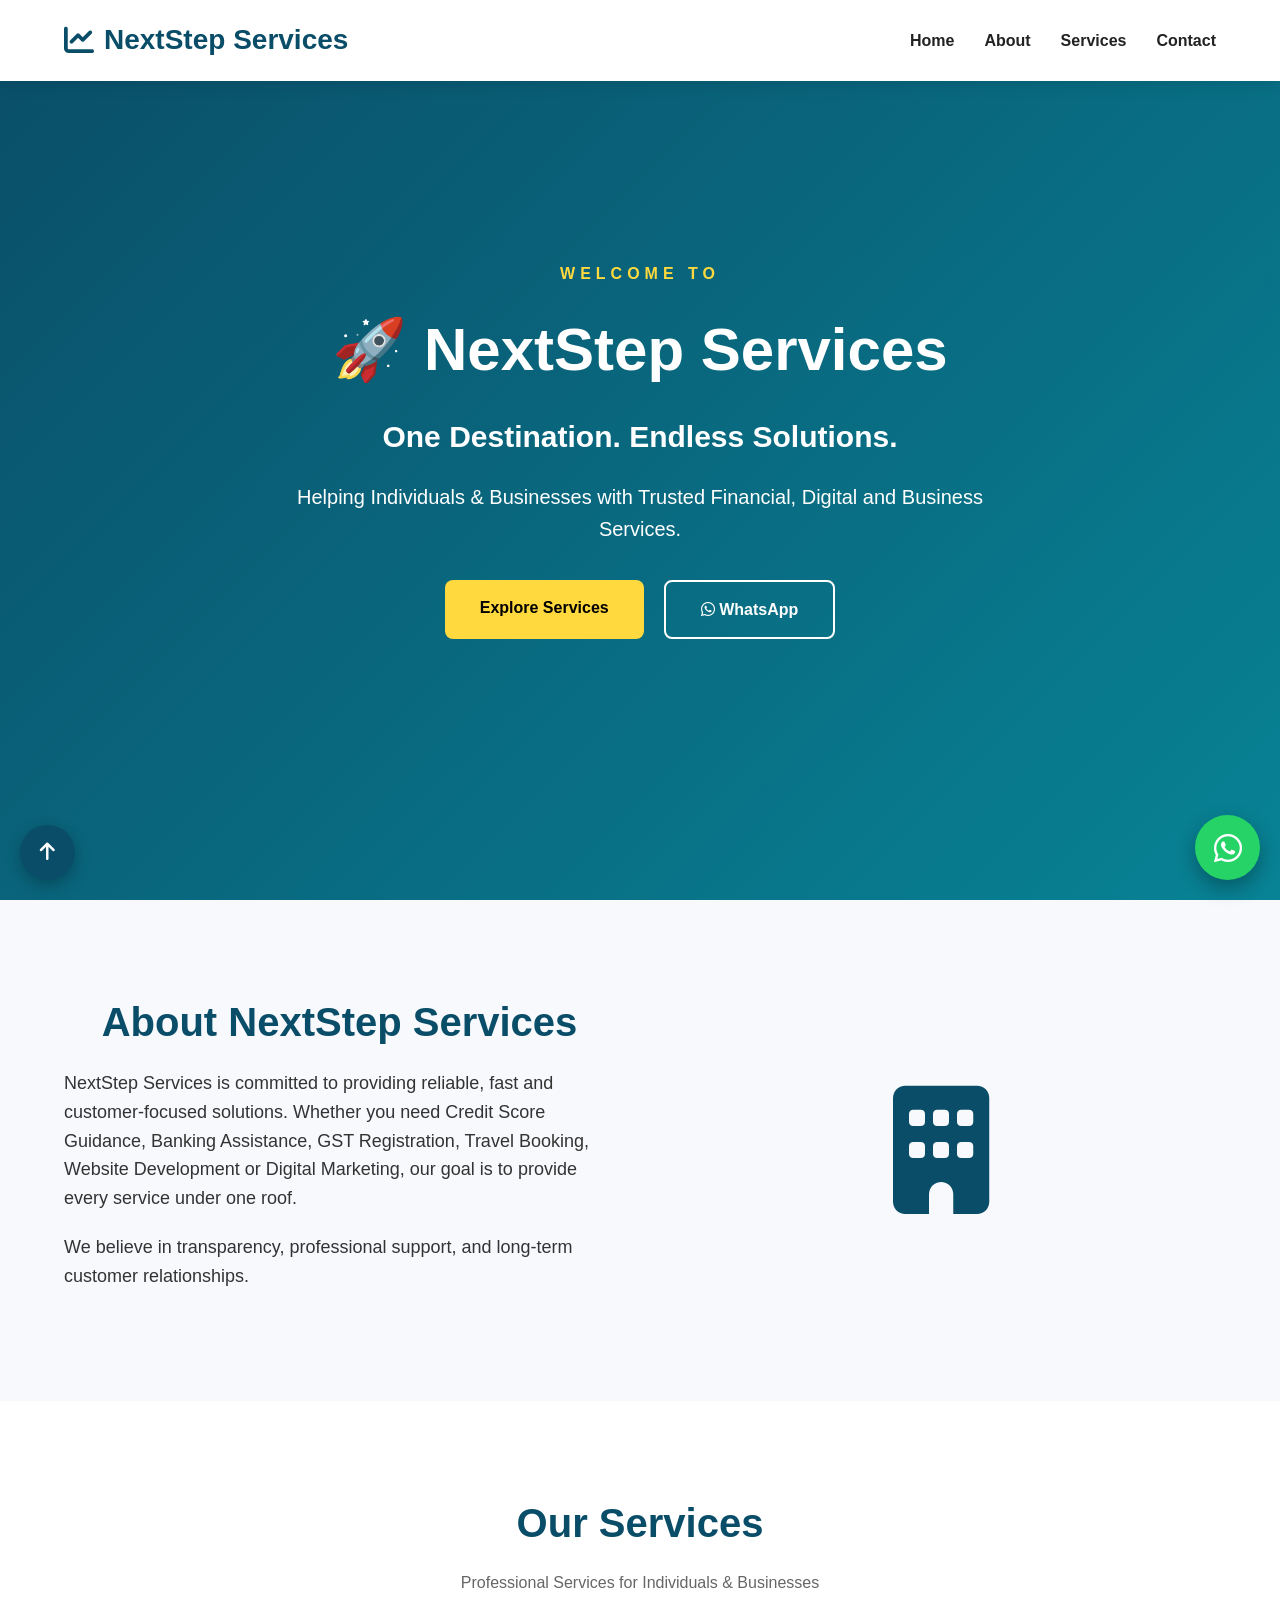
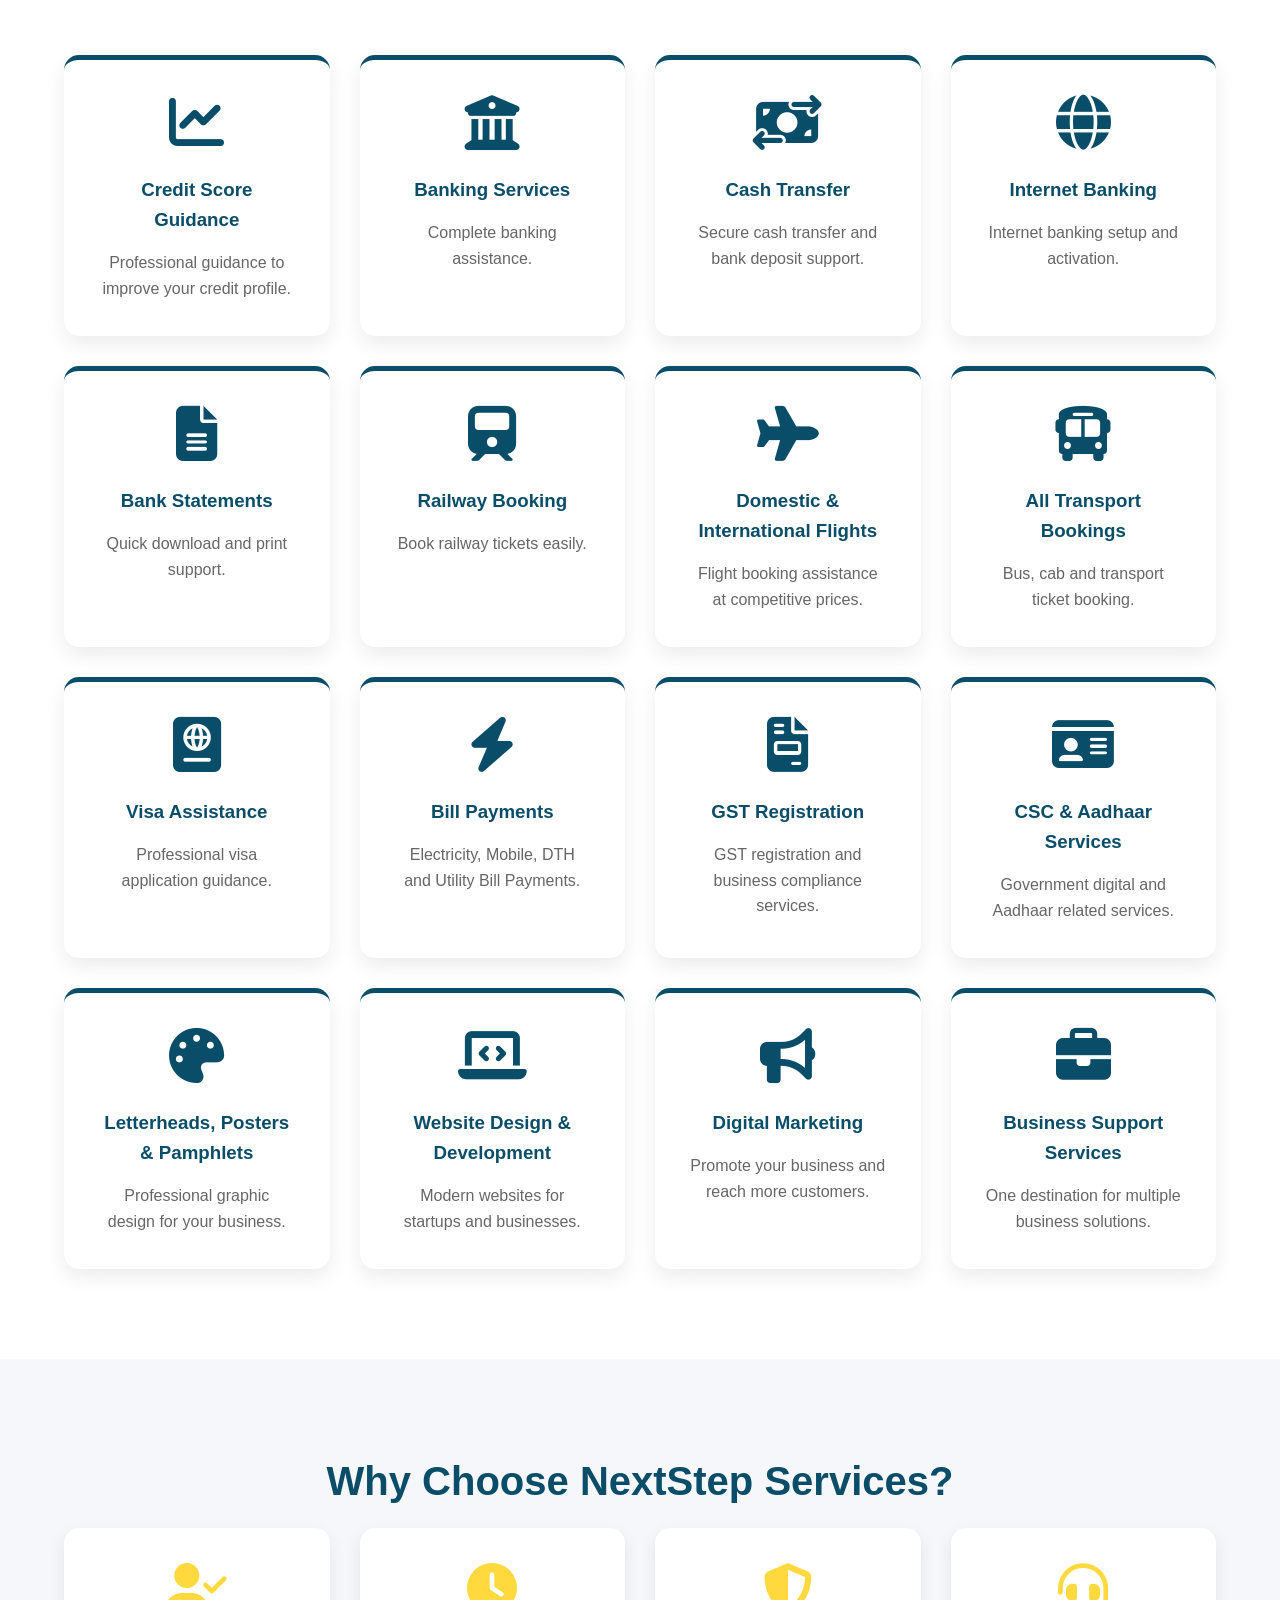
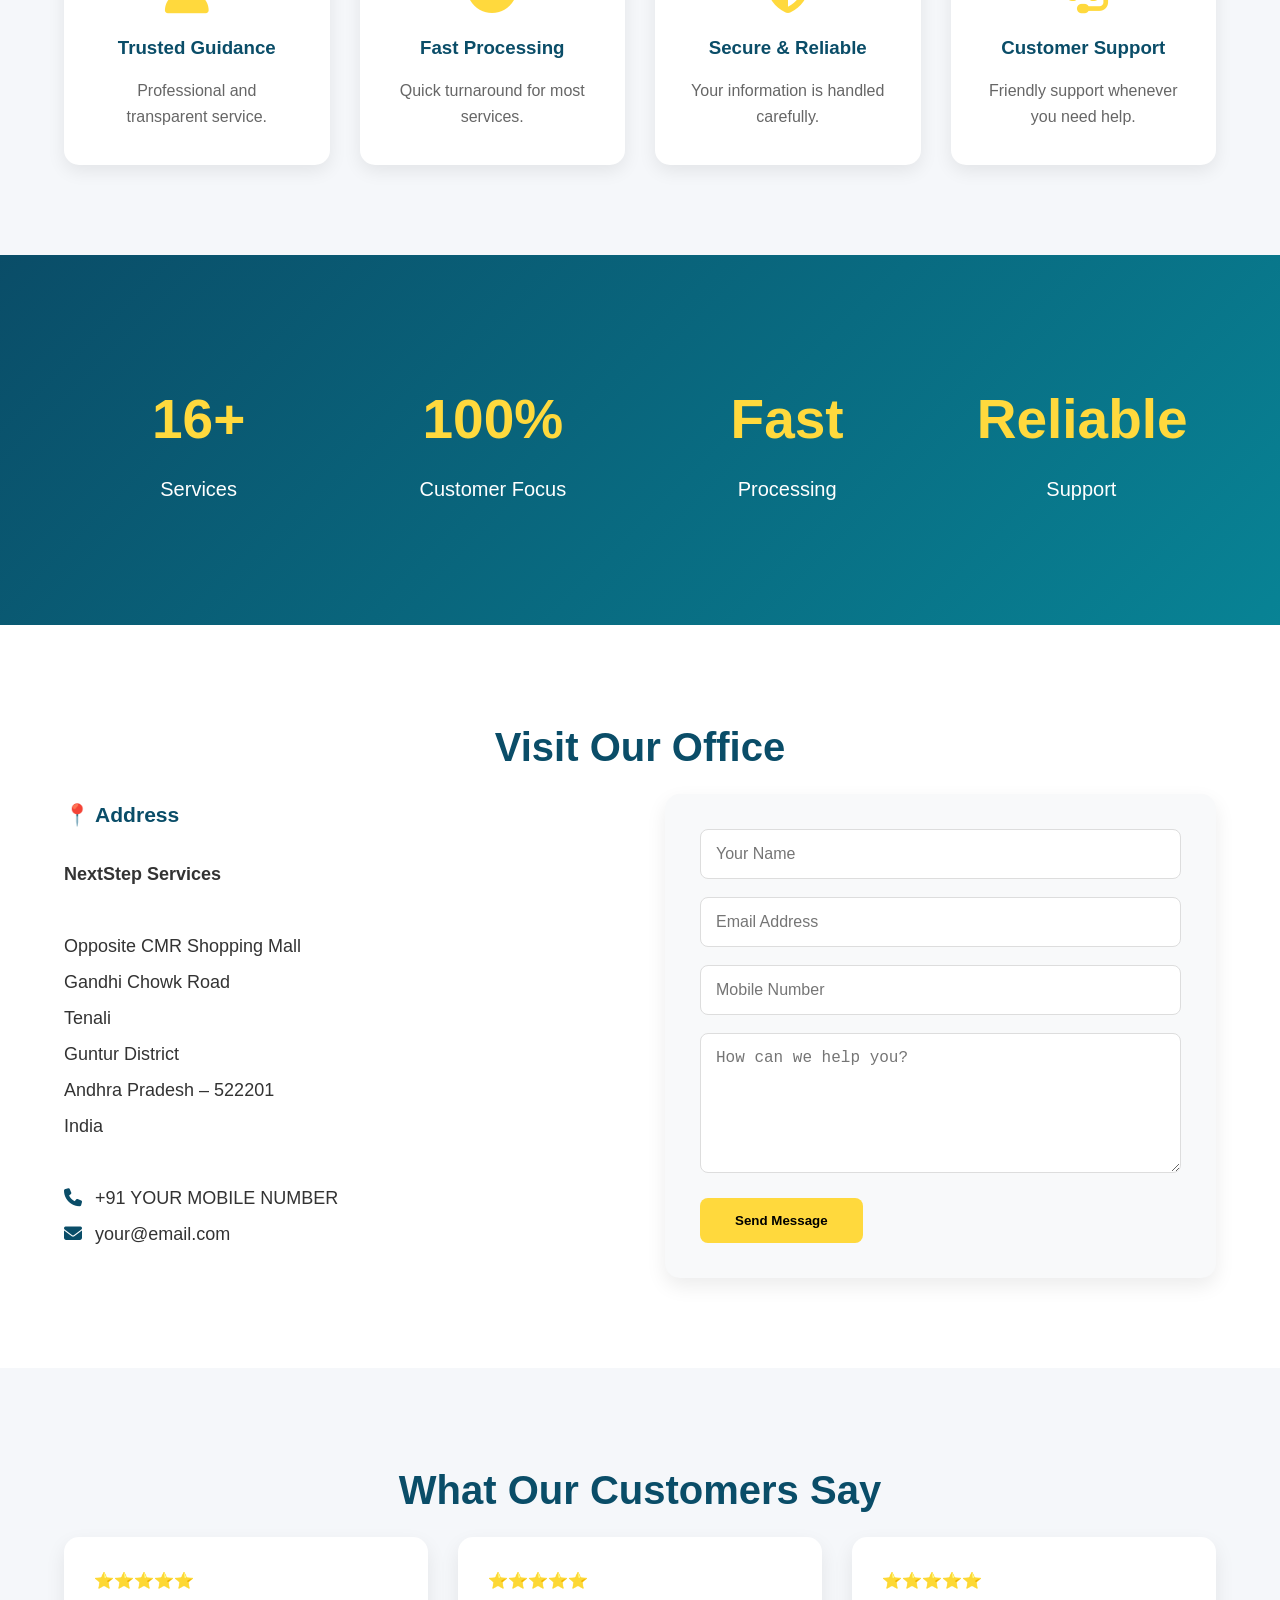
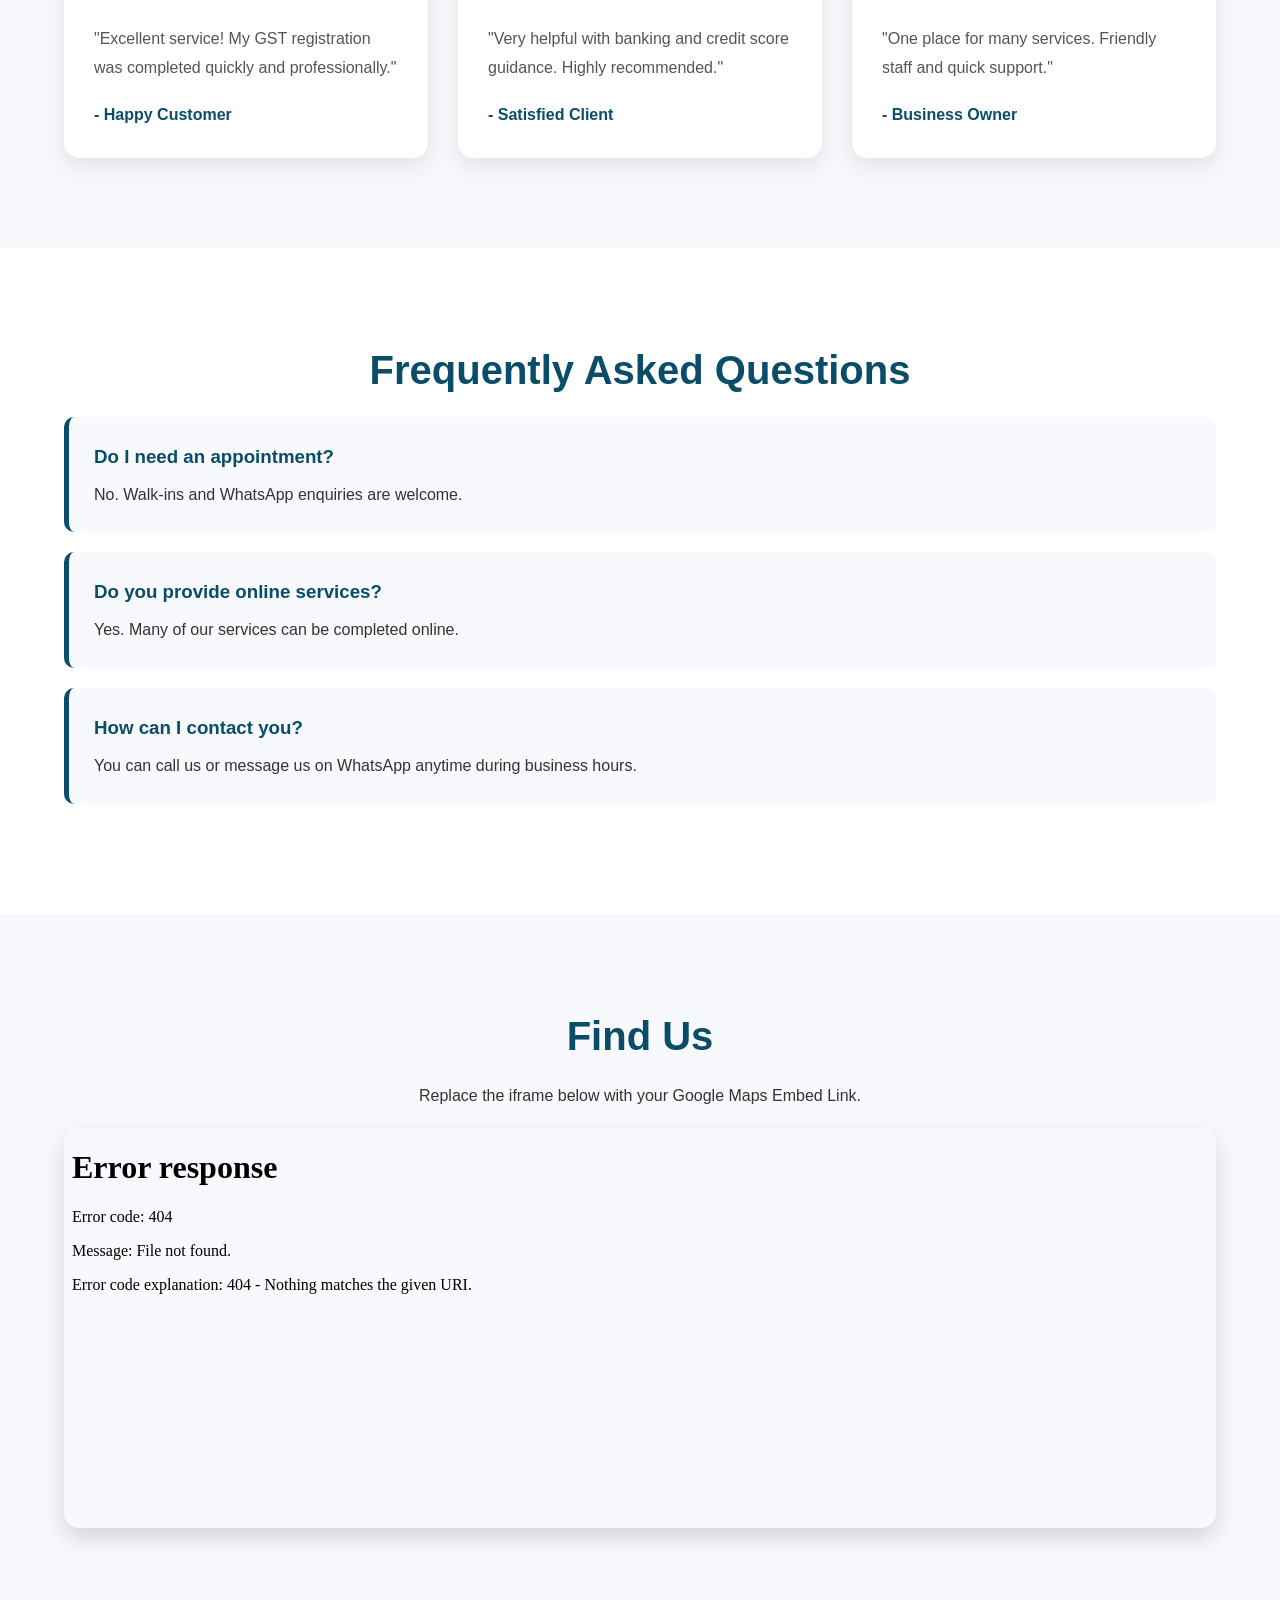
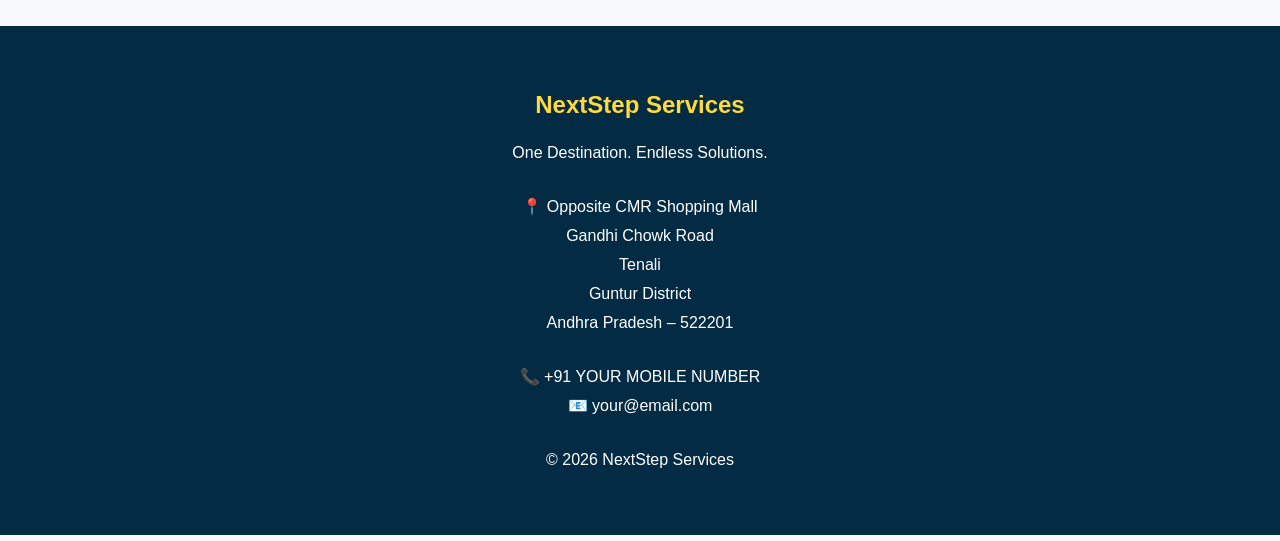
==== website.py/index.html @ e2429606 "Add files via upload" ====
<!DOCTYPE html>
<html lang="en">

<head>

    <meta charset="UTF-8">

    <meta name="viewport" content="width=device-width, initial-scale=1.0">

    <title>NextStep Services | One Destination. Endless Solutions.</title>

    <meta name="description"
        content="NextStep Services provides Credit Score Guidance, Banking Services, GST Registration, Railway & Flight Booking, Website Development, Digital Marketing and many more business solutions.">

    <meta name="keywords"
        content="Credit Score, Banking, GST, Website, Digital Marketing, Railway Booking, Flight Booking, Aadhaar, CSC">

    <meta name="author" content="NextStep Services">

    <link rel="stylesheet" href="style.css">

    <link rel="stylesheet"
        href="https://cdnjs.cloudflare.com/ajax/libs/font-awesome/6.6.0/css/all.min.css">

</head>

<body>

<header class="header">

<div class="container">

<div class="logo">

<i class="fa-solid fa-chart-line"></i>

<h2>NextStep Services</h2>

</div>

<nav class="navbar">

<ul>

<li><a href="#home">Home</a></li>

<li><a href="#about">About</a></li>

<li><a href="#services">Services</a></li>

<li><a href="#contact">Contact</a></li>

</ul>

</nav>

<div class="menu-btn">

<i class="fa-solid fa-bars"></i>

</div>

</div>

</header>

<section class="hero" id="home">

<div class="hero-content">

<h4>WELCOME TO</h4>

<h1>🚀 NextStep Services</h1>

<h3>One Destination. Endless Solutions.</h3>

<p>

Helping Individuals & Businesses with Trusted Financial,

Digital and Business Services.

</p>

<div class="hero-buttons">

<a href="#services" class="btn">

Explore Services

</a>

<a href="https://wa.me/91YOURNUMBER"

class="btn btn-outline">

<i class="fa-brands fa-whatsapp"></i>

WhatsApp

</a>

</div>

</div>

</section>

<section class="about" id="about">

<div class="container">

<div class="about-text">

<h2>About NextStep Services</h2>

<p>

NextStep Services is committed to providing reliable,

fast and customer-focused solutions.

Whether you need Credit Score Guidance,

Banking Assistance,

GST Registration,

Travel Booking,

Website Development

or Digital Marketing,

our goal is to provide every service under one roof.

</p>

<p>

We believe in transparency,

professional support,

and long-term customer relationships.

</p>

</div>

<div class="about-image">

<i class="fa-solid fa-building fa-8x"></i>

</div>

</div>

</section>

<section class="services" id="services">

<div class="container">

<h2>Our Services</h2>

<p class="section-subtitle">

Professional Services for Individuals & Businesses

</p>

<div class="services-grid">

<div class="service-card">

<i class="fa-solid fa-chart-line"></i>

<h3>Credit Score Guidance</h3>

<p>

Professional guidance to improve your credit profile.

</p>

</div>

<div class="service-card">

<i class="fa-solid fa-building-columns"></i>

<h3>Banking Services</h3>

<p>

Complete banking assistance.

</p>

</div>

<div class="service-card">

<i class="fa-solid fa-money-bill-transfer"></i>

<h3>Cash Transfer</h3>

<p>

Secure cash transfer and bank deposit support.

</p>

</div>

<div class="service-card">

<i class="fa-solid fa-globe"></i>

<h3>Internet Banking</h3>

<p>

Internet banking setup and activation.

</p>

</div>

<div class="service-card">

<i class="fa-solid fa-file-lines"></i>

<h3>Bank Statements</h3>

<p>

Quick download and print support.

</p>

</div>

<div class="service-card">

<i class="fa-solid fa-train"></i>

<h3>Railway Booking</h3>

<p>

Book railway tickets easily.

</p>

</div>
<div class="service-card">

    <i class="fa-solid fa-plane"></i>

    <h3>Domestic & International Flights</h3>

    <p>
        Flight booking assistance at competitive prices.
    </p>

</div>

<div class="service-card">

    <i class="fa-solid fa-bus"></i>

    <h3>All Transport Bookings</h3>

    <p>
        Bus, cab and transport ticket booking.
    </p>

</div>

<div class="service-card">

    <i class="fa-solid fa-passport"></i>

    <h3>Visa Assistance</h3>

    <p>
        Professional visa application guidance.
    </p>

</div>

<div class="service-card">

    <i class="fa-solid fa-bolt"></i>

    <h3>Bill Payments</h3>

    <p>
        Electricity, Mobile, DTH and Utility Bill Payments.
    </p>

</div>

<div class="service-card">

    <i class="fa-solid fa-file-invoice"></i>

    <h3>GST Registration</h3>

    <p>
        GST registration and business compliance services.
    </p>

</div>

<div class="service-card">

    <i class="fa-solid fa-id-card"></i>

    <h3>CSC & Aadhaar Services</h3>

    <p>
        Government digital and Aadhaar related services.
    </p>

</div>

<div class="service-card">

    <i class="fa-solid fa-palette"></i>

    <h3>Letterheads, Posters & Pamphlets</h3>

    <p>
        Professional graphic design for your business.
    </p>

</div>

<div class="service-card">

    <i class="fa-solid fa-laptop-code"></i>

    <h3>Website Design & Development</h3>

    <p>
        Modern websites for startups and businesses.
    </p>

</div>

<div class="service-card">

    <i class="fa-solid fa-bullhorn"></i>

    <h3>Digital Marketing</h3>

    <p>
        Promote your business and reach more customers.
    </p>

</div>

<div class="service-card">

    <i class="fa-solid fa-briefcase"></i>

    <h3>Business Support Services</h3>

    <p>
        One destination for multiple business solutions.
    </p>

</div>

</div>

</div>

</section>

<section class="why-us">

<div class="container">

<h2>Why Choose NextStep Services?</h2>

<div class="why-grid">

<div class="why-card">

<i class="fa-solid fa-user-check"></i>

<h3>Trusted Guidance</h3>

<p>Professional and transparent service.</p>

</div>

<div class="why-card">

<i class="fa-solid fa-clock"></i>

<h3>Fast Processing</h3>

<p>Quick turnaround for most services.</p>

</div>

<div class="why-card">

<i class="fa-solid fa-shield-halved"></i>

<h3>Secure & Reliable</h3>

<p>Your information is handled carefully.</p>

</div>

<div class="why-card">

<i class="fa-solid fa-headset"></i>

<h3>Customer Support</h3>

<p>Friendly support whenever you need help.</p>

</div>

</div>

</div>

</section>

<section class="stats">

<div class="container">

<div class="stat-box">

<h2>16+</h2>

<p>Services</p>

</div>

<div class="stat-box">

<h2>100%</h2>

<p>Customer Focus</p>

</div>

<div class="stat-box">

<h2>Fast</h2>

<p>Processing</p>

</div>

<div class="stat-box">

<h2>Reliable</h2>

<p>Support</p>

</div>

</div>

</section>

<section class="contact" id="contact">

<div class="container">

<h2>Visit Our Office</h2>

<div class="contact-grid">

<div class="contact-info">

<h3>📍 Address</h3>

<p>

<strong>NextStep Services</strong><br><br>

Opposite CMR Shopping Mall<br>

Gandhi Chowk Road<br>

Tenali<br>

Guntur District<br>

Andhra Pradesh – 522201<br>

India

</p>

<br>

<p>

<i class="fa-solid fa-phone"></i>

+91 YOUR MOBILE NUMBER

</p>

<p>

<i class="fa-solid fa-envelope"></i>

your@email.com

</p>

</div>

<div class="contact-form">

<form>

<input type="text" placeholder="Your Name">

<input type="email" placeholder="Email Address">

<input type="tel" placeholder="Mobile Number">

<textarea rows="6" placeholder="How can we help you?"></textarea>

<button type="submit" class="btn">

Send Message

</button>

</form>

</div>

</div>

</div>

</section>
<!-- Testimonials -->

<section class="testimonials">

<div class="container">

<h2>What Our Customers Say</h2>

<div class="testimonial-grid">

<div class="testimonial-card">

<p>
⭐⭐⭐⭐⭐
<br><br>
"Excellent service! My GST registration was completed quickly and professionally."
</p>

<h4>- Happy Customer</h4>

</div>

<div class="testimonial-card">

<p>
⭐⭐⭐⭐⭐
<br><br>
"Very helpful with banking and credit score guidance. Highly recommended."
</p>

<h4>- Satisfied Client</h4>

</div>

<div class="testimonial-card">

<p>
⭐⭐⭐⭐⭐
<br><br>
"One place for many services. Friendly staff and quick support."
</p>

<h4>- Business Owner</h4>

</div>

</div>

</div>

</section>

<!-- FAQ -->

<section class="faq">

<div class="container">

<h2>Frequently Asked Questions</h2>

<div class="faq-item">

<h3>Do I need an appointment?</h3>

<p>No. Walk-ins and WhatsApp enquiries are welcome.</p>

</div>

<div class="faq-item">

<h3>Do you provide online services?</h3>

<p>Yes. Many of our services can be completed online.</p>

</div>

<div class="faq-item">

<h3>How can I contact you?</h3>

<p>You can call us or message us on WhatsApp anytime during business hours.</p>

</div>

</div>

</section>

<!-- Google Maps -->

<section class="map">

<div class="container">

<h2>Find Us</h2>

<p style="text-align:center;margin-bottom:20px;">
Replace the iframe below with your Google Maps Embed Link.
</p>

<iframe

src="YOUR_GOOGLE_MAPS_EMBED_LINK"

width="100%"

height="400"

style="border:0;border-radius:15px;"

allowfullscreen

loading="lazy">

</iframe>

</div>

</section>

<!-- Footer -->

<footer>

<div class="container">

<h2>NextStep Services</h2>

<p>

One Destination. Endless Solutions.

</p>

<br>

<p>

📍 Opposite CMR Shopping Mall

<br>

Gandhi Chowk Road

<br>

Tenali

<br>

Guntur District

<br>

Andhra Pradesh – 522201

</p>

<br>

<p>

📞 +91 YOUR MOBILE NUMBER

</p>

<p>

📧 your@email.com

</p>

<br>

<p>

© 2026 NextStep Services

</p>

</div>

</footer>

<!-- Floating WhatsApp -->

<a href="https://wa.me/91YOURNUMBER"

class="whatsapp">

<i class="fa-brands fa-whatsapp"></i>

</a>

<!-- Scroll To Top -->

<button id="topBtn">

<i class="fa-solid fa-arrow-up"></i>

</button>

<script src="script.js"></script>

</body>

</html>
---- website.py/style.css ----
/* ==========================================
   NEXTSTEP SERVICES
   STYLE.CSS - PART 2A
========================================== */

*{
    margin:0;
    padding:0;
    box-sizing:border-box;
    scroll-behavior:smooth;
}

body{
    font-family:Arial, Helvetica, sans-serif;
    background:#f7f9fc;
    color:#333;
    line-height:1.6;
}

/* Container */

.container{
    width:90%;
    max-width:1200px;
    margin:auto;
}

/* Header */

.header{

    position:fixed;

    top:0;

    width:100%;

    background:white;

    box-shadow:0 3px 15px rgba(0,0,0,.1);

    z-index:1000;

}

.header .container{

    display:flex;

    justify-content:space-between;

    align-items:center;

    padding:18px 0;

}

.logo{

    display:flex;

    align-items:center;

    gap:10px;

}

.logo i{

    color:#0A4D68;

    font-size:30px;

}

.logo h2{

    color:#0A4D68;

    font-size:28px;

}

/* Navigation */

.navbar ul{

    display:flex;

    list-style:none;

    gap:30px;

}

.navbar a{

    text-decoration:none;

    color:#222;

    font-weight:bold;

    transition:.3s;

}

.navbar a:hover{

    color:#0A4D68;

}

.menu-btn{

    display:none;

    font-size:30px;

    cursor:pointer;

}

/* Hero */

.hero{

    min-height:100vh;

    display:flex;

    justify-content:center;

    align-items:center;

    text-align:center;

    background:linear-gradient(135deg,#0A4D68,#088395);

    color:white;

    padding:120px 20px;

}

.hero h4{

    letter-spacing:5px;

    margin-bottom:15px;

    color:#FFD93D;

}

.hero h1{

    font-size:60px;

    margin-bottom:15px;

}

.hero h3{

    font-size:30px;

    margin-bottom:20px;

}

.hero p{

    max-width:700px;

    margin:auto;

    margin-bottom:35px;

    font-size:20px;

}

/* Buttons */

.hero-buttons{

    display:flex;

    justify-content:center;

    gap:20px;

    flex-wrap:wrap;

}

.btn{

    display:inline-block;

    padding:15px 35px;

    background:#FFD93D;

    color:black;

    text-decoration:none;

    border-radius:8px;

    font-weight:bold;

    transition:.3s;

    border:none;

    cursor:pointer;

}

.btn:hover{

    background:white;

    transform:translateY(-5px);

}

.btn-outline{

    background:transparent;

    border:2px solid white;

    color:white;

}

.btn-outline:hover{

    background:white;

    color:#0A4D68;

}

/* Section */

section{

    padding:90px 0;

}

section h2{

    text-align:center;

    color:#0A4D68;

    font-size:40px;

    margin-bottom:15px;

}

.section-subtitle{

    text-align:center;

    color:#666;

    margin-bottom:60px;

}

/* About */

.about .container{

    display:grid;

    grid-template-columns:1fr 1fr;

    gap:50px;

    align-items:center;

}

.about-text p{

    margin-bottom:20px;

    font-size:18px;

}

.about-image{

    text-align:center;

    color:#0A4D68;

}
/* ==========================================
   NEXTSTEP SERVICES
   STYLE.CSS - PART 2B
========================================== */

/* Services */

.services{
    background:#ffffff;
}

.services-grid{
    display:grid;
    grid-template-columns:repeat(auto-fit,minmax(260px,1fr));
    gap:30px;
}

.service-card{

    background:white;

    padding:35px;

    border-radius:15px;

    text-align:center;

    box-shadow:0 8px 20px rgba(0,0,0,.08);

    transition:.35s;

    border-top:5px solid #0A4D68;

}

.service-card:hover{

    transform:translateY(-12px);

    box-shadow:0 20px 35px rgba(0,0,0,.15);

}

.service-card i{

    font-size:55px;

    color:#0A4D68;

    margin-bottom:25px;

}

.service-card:hover i{

    color:#FFD93D;

    transform:scale(1.1);

    transition:.3s;

}

.service-card h3{

    margin-bottom:15px;

    color:#0A4D68;

}

.service-card p{

    color:#666;

}

/* Why Choose Us */

.why-us{

    background:#f5f7fa;

}

.why-grid{

    display:grid;

    grid-template-columns:repeat(auto-fit,minmax(250px,1fr));

    gap:30px;

}

.why-card{

    background:white;

    border-radius:15px;

    padding:35px;

    text-align:center;

    box-shadow:0 6px 18px rgba(0,0,0,.08);

    transition:.3s;

}

.why-card:hover{

    background:#0A4D68;

    color:white;

    transform:translateY(-10px);

}

.why-card i{

    font-size:50px;

    color:#FFD93D;

    margin-bottom:20px;

}

.why-card:hover h3,
.why-card:hover p{

    color:white;

}

.why-card h3{

    margin-bottom:15px;

    color:#0A4D68;

}

.why-card p{

    color:#666;

}

/* Statistics */

.stats{

    background:linear-gradient(135deg,#0A4D68,#088395);

    color:white;

}

.stats .container{

    display:grid;

    grid-template-columns:repeat(auto-fit,minmax(220px,1fr));

    gap:25px;

}

.stat-box{

    text-align:center;

    padding:30px;

}

.stat-box h2{

    color:#FFD93D;

    font-size:55px;

    margin-bottom:10px;

}

.stat-box p{

    font-size:20px;

}

/* Contact */

.contact{

    background:white;

}

.contact-grid{

    display:grid;

    grid-template-columns:1fr 1fr;

    gap:50px;

    align-items:start;

}

.contact-info{

    font-size:18px;

    line-height:2;

}

.contact-info h3{

    color:#0A4D68;

    margin-bottom:20px;

}

.contact-info i{

    color:#0A4D68;

    margin-right:8px;

}

.contact-form{

    background:#f8f9fa;

    padding:35px;

    border-radius:15px;

    box-shadow:0 8px 20px rgba(0,0,0,.08);

}

.contact-form input,
.contact-form textarea{

    width:100%;

    padding:15px;

    margin-bottom:18px;

    border:1px solid #ddd;

    border-radius:8px;

    font-size:16px;

    outline:none;

}

.contact-form input:focus,
.contact-form textarea:focus{

    border-color:#0A4D68;

}
/* ==========================================
   NEXTSTEP SERVICES
   STYLE.CSS - PART 2C
========================================== */

/* Testimonials */

.testimonials{
    background:#f5f7fa;
}

.testimonial-grid{
    display:grid;
    grid-template-columns:repeat(auto-fit,minmax(300px,1fr));
    gap:30px;
}

.testimonial-card{
    background:white;
    padding:30px;
    border-radius:15px;
    box-shadow:0 8px 20px rgba(0,0,0,.08);
    transition:.3s;
}

.testimonial-card:hover{
    transform:translateY(-8px);
}

.testimonial-card h4{
    color:#0A4D68;
    margin-top:20px;
}

.testimonial-card p{
    color:#555;
    line-height:1.8;
}

/* FAQ */

.faq{
    background:white;
}

.faq-item{
    background:#f7f9fc;
    padding:25px;
    margin-bottom:20px;
    border-left:5px solid #0A4D68;
    border-radius:10px;
}

.faq-item h3{
    color:#0A4D68;
    margin-bottom:10px;
}

/* Map */

.map iframe{
    box-shadow:0 10px 25px rgba(0,0,0,.15);
}

/* Footer */

footer{
    background:#032B44;
    color:white;
    text-align:center;
    padding:60px 20px;
}

footer h2{
    color:#FFD93D;
    margin-bottom:15px;
}

footer p{
    line-height:1.8;
}

/* Floating WhatsApp */

.whatsapp{
    position:fixed;
    right:20px;
    bottom:20px;
    width:65px;
    height:65px;
    background:#25D366;
    color:white;
    border-radius:50%;
    display:flex;
    justify-content:center;
    align-items:center;
    font-size:32px;
    text-decoration:none;
    box-shadow:0 8px 20px rgba(0,0,0,.3);
    z-index:999;
    transition:.3s;
}

.whatsapp:hover{
    transform:scale(1.1);
}

/* Scroll To Top */

#topBtn{
    position:fixed;
    left:20px;
    bottom:20px;
    width:55px;
    height:55px;
    border:none;
    border-radius:50%;
    background:#0A4D68;
    color:white;
    cursor:pointer;
    font-size:20px;
    box-shadow:0 5px 15px rgba(0,0,0,.25);
    transition:.3s;
}

#topBtn:hover{
    background:#FFD93D;
    color:black;
}

/* Responsive */

@media(max-width:992px){

.about .container,
.contact-grid{

grid-template-columns:1fr;

text-align:center;

}

.navbar{

display:none;

}

.menu-btn{

display:block;

}

.hero h1{

font-size:45px;

}

.hero h3{

font-size:24px;

}

}

@media(max-width:768px){

.hero{

padding:100px 20px;

}

.hero h1{

font-size:36px;

}

.hero h3{

font-size:22px;

}

.hero p{

font-size:17px;

}

.logo h2{

font-size:22px;

}

section h2{

font-size:30px;

}

.btn{

width:100%;

max-width:300px;

}

.hero-buttons{

flex-direction:column;

align-items:center;

}

}

@media(max-width:480px){

.hero h1{

font-size:30px;

}

.hero h3{

font-size:20px;

}

.service-card,
.why-card,
.testimonial-card{

padding:25px;

}

}

/* Simple Fade Animation */

.service-card,
.why-card,
.stat-box,
.testimonial-card{

animation:fadeUp .8s ease;

}

@keyframes fadeUp{

from{

opacity:0;

transform:translateY(30px);

}

to{

opacity:1;

transform:translateY(0);

}

}
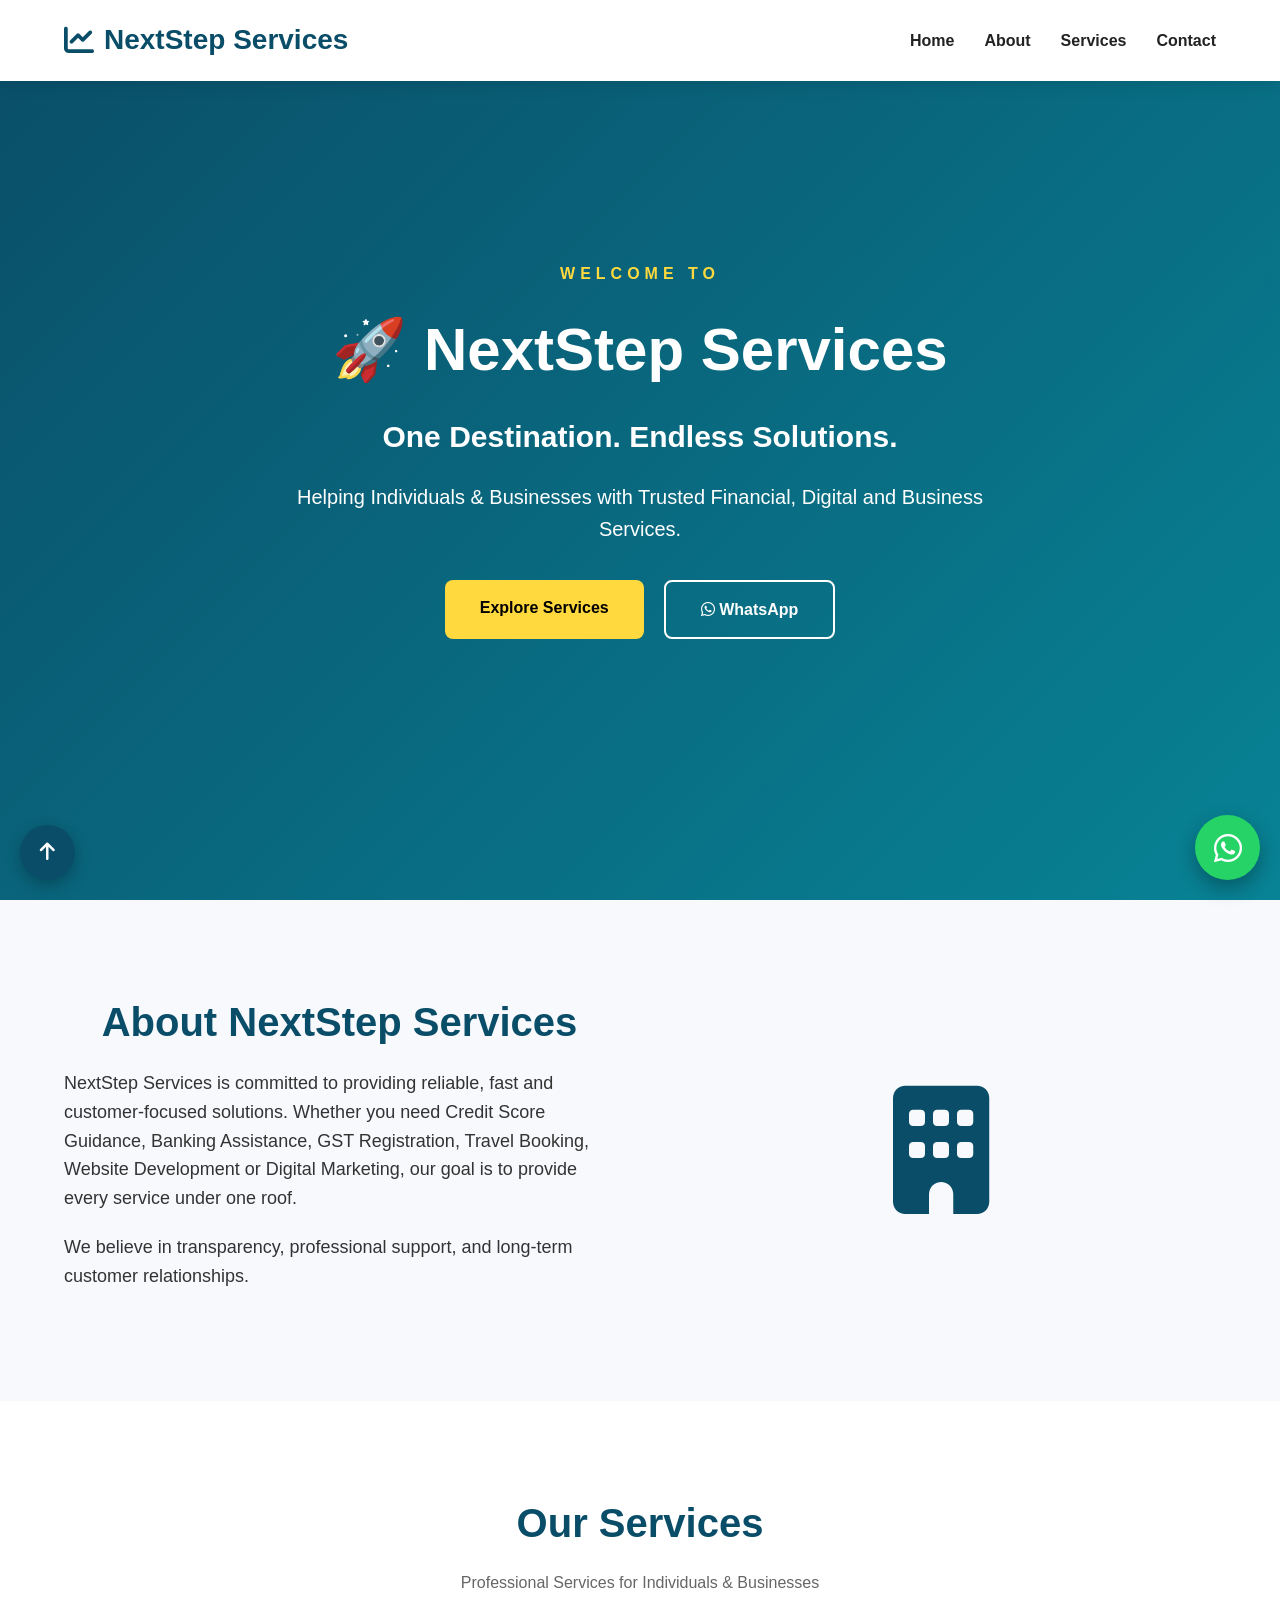
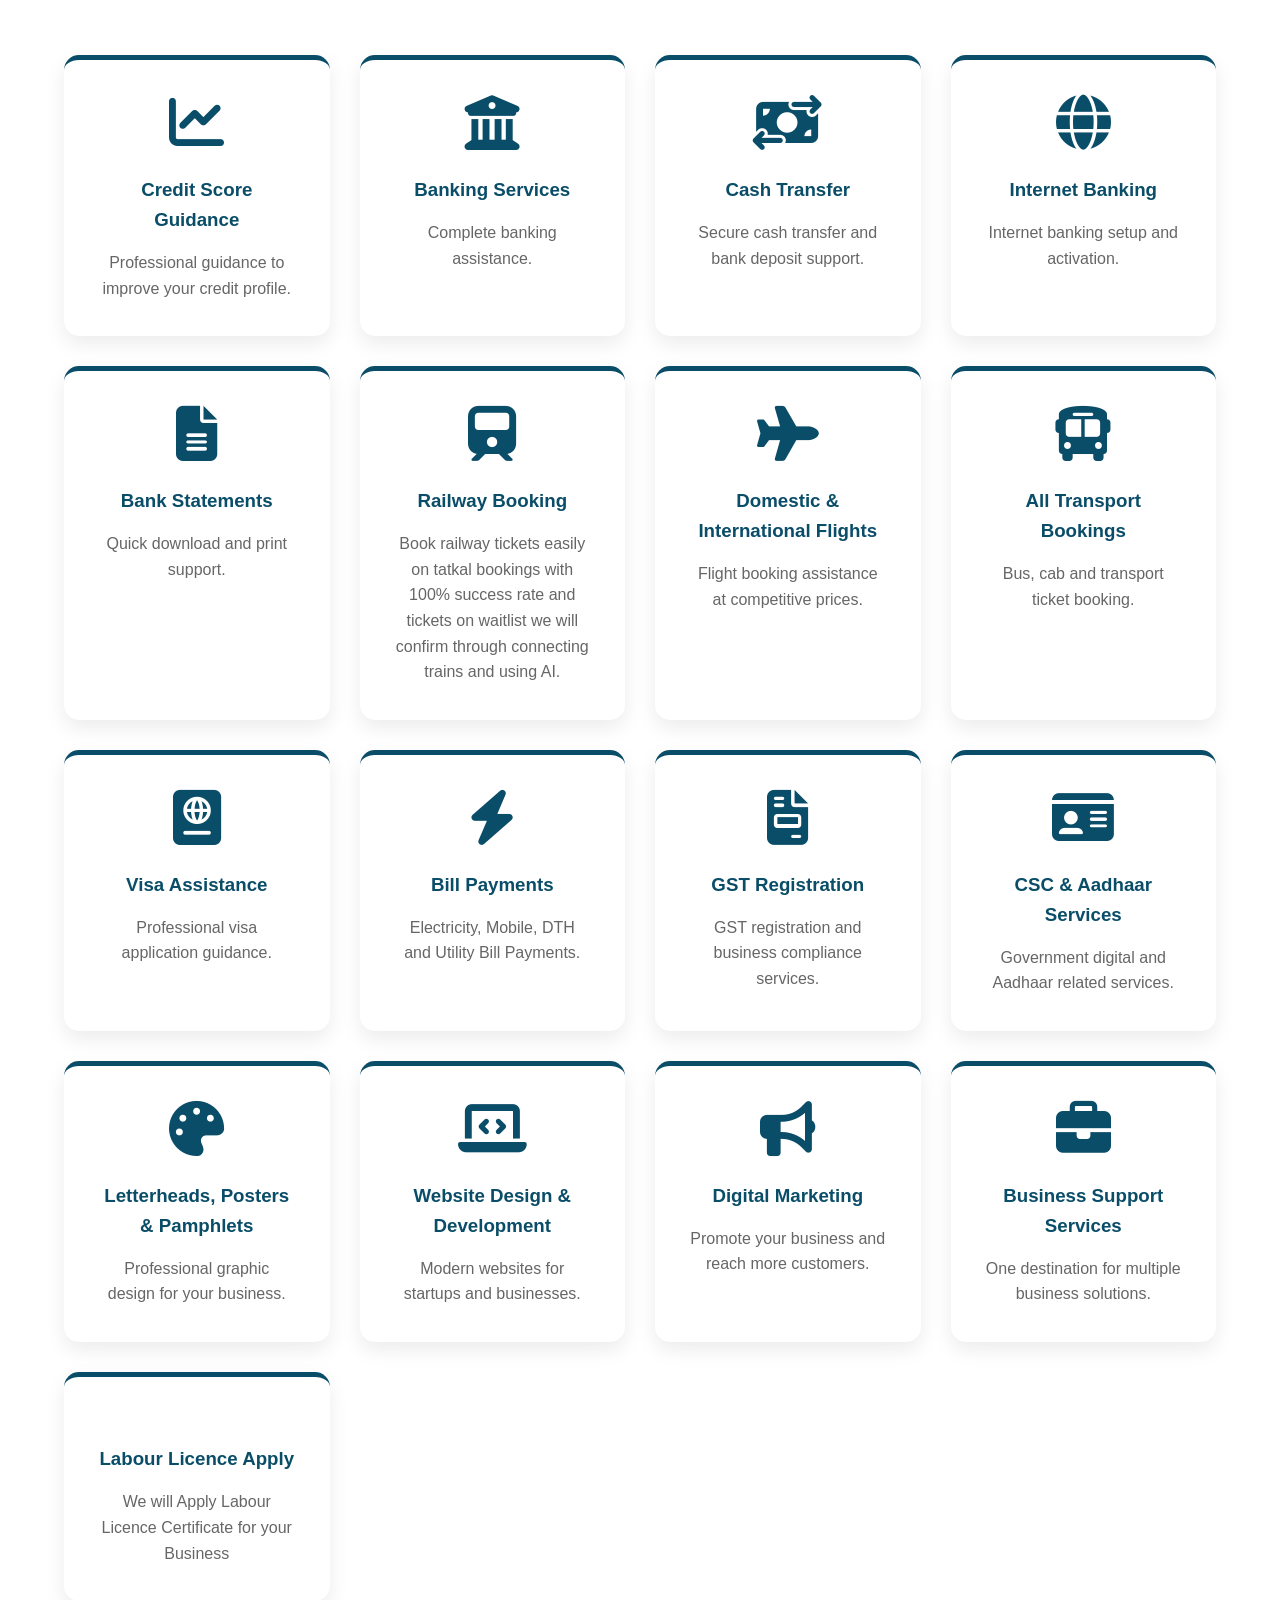
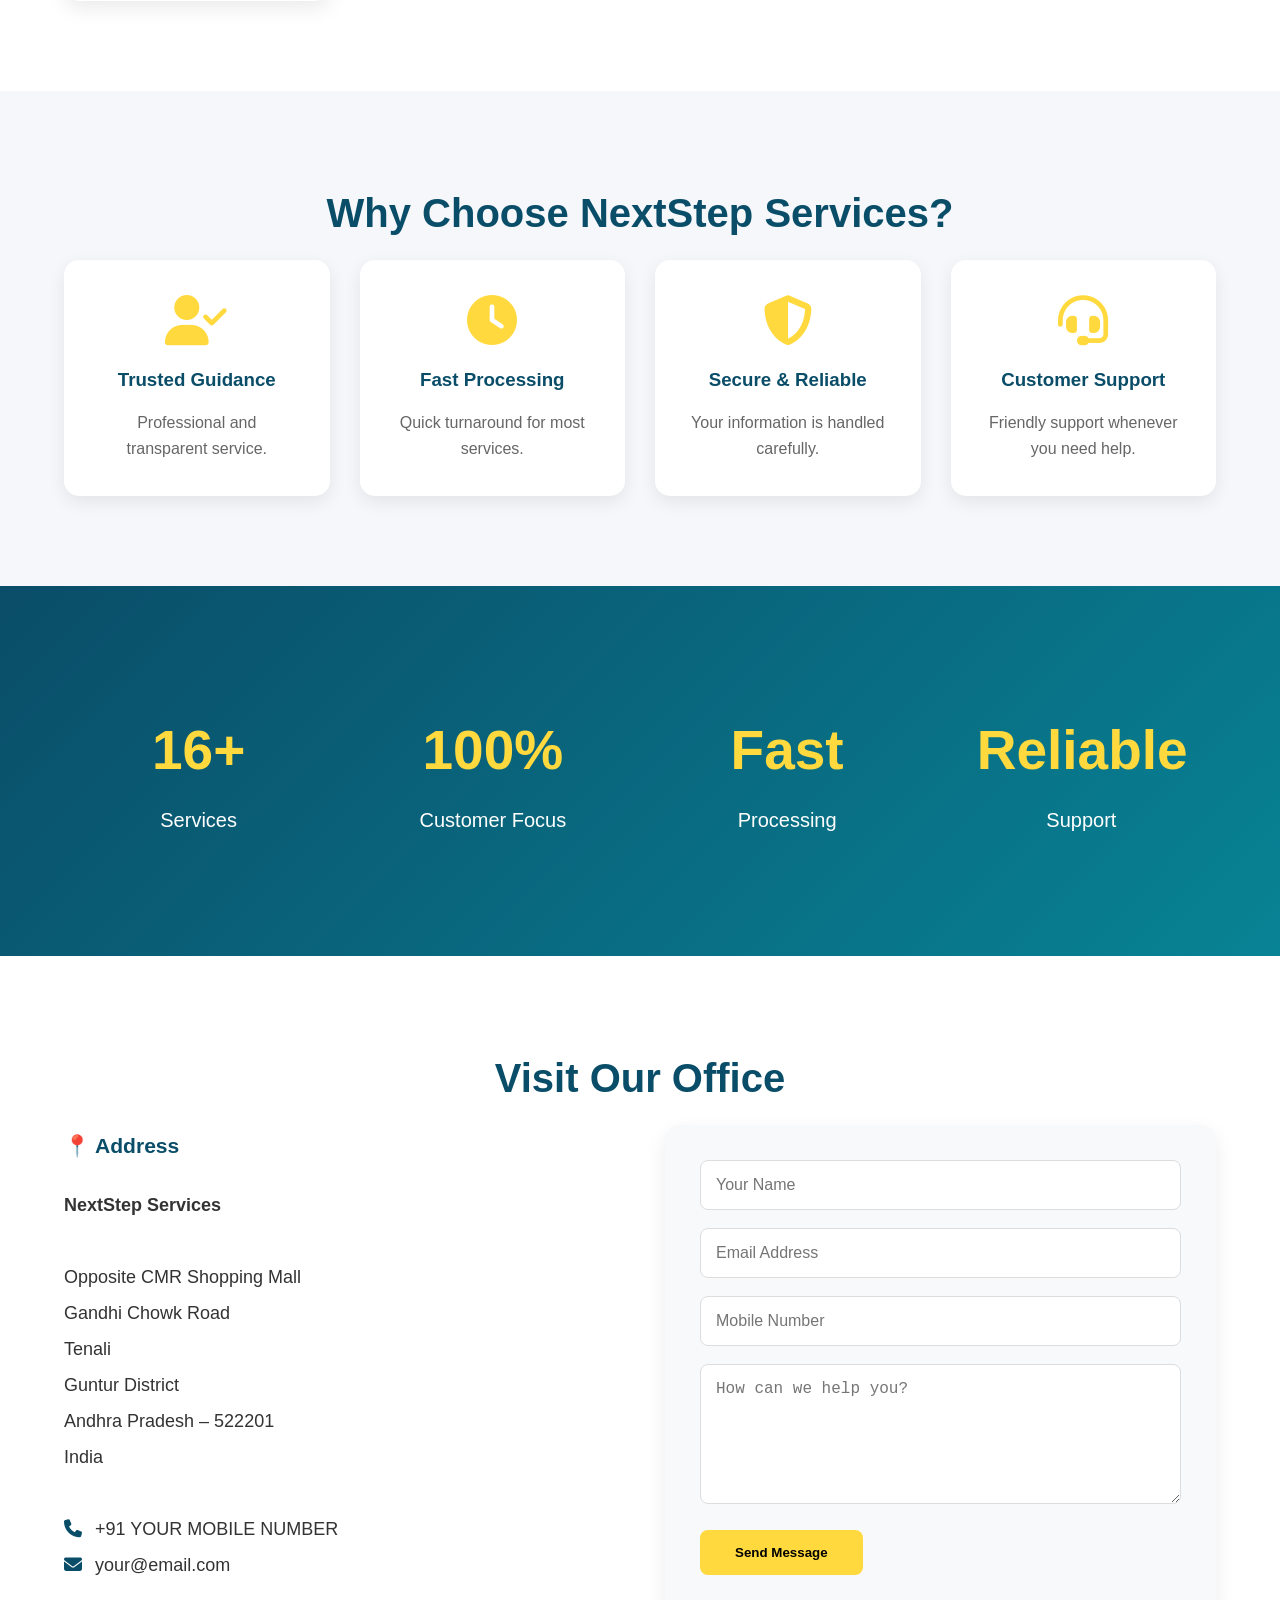
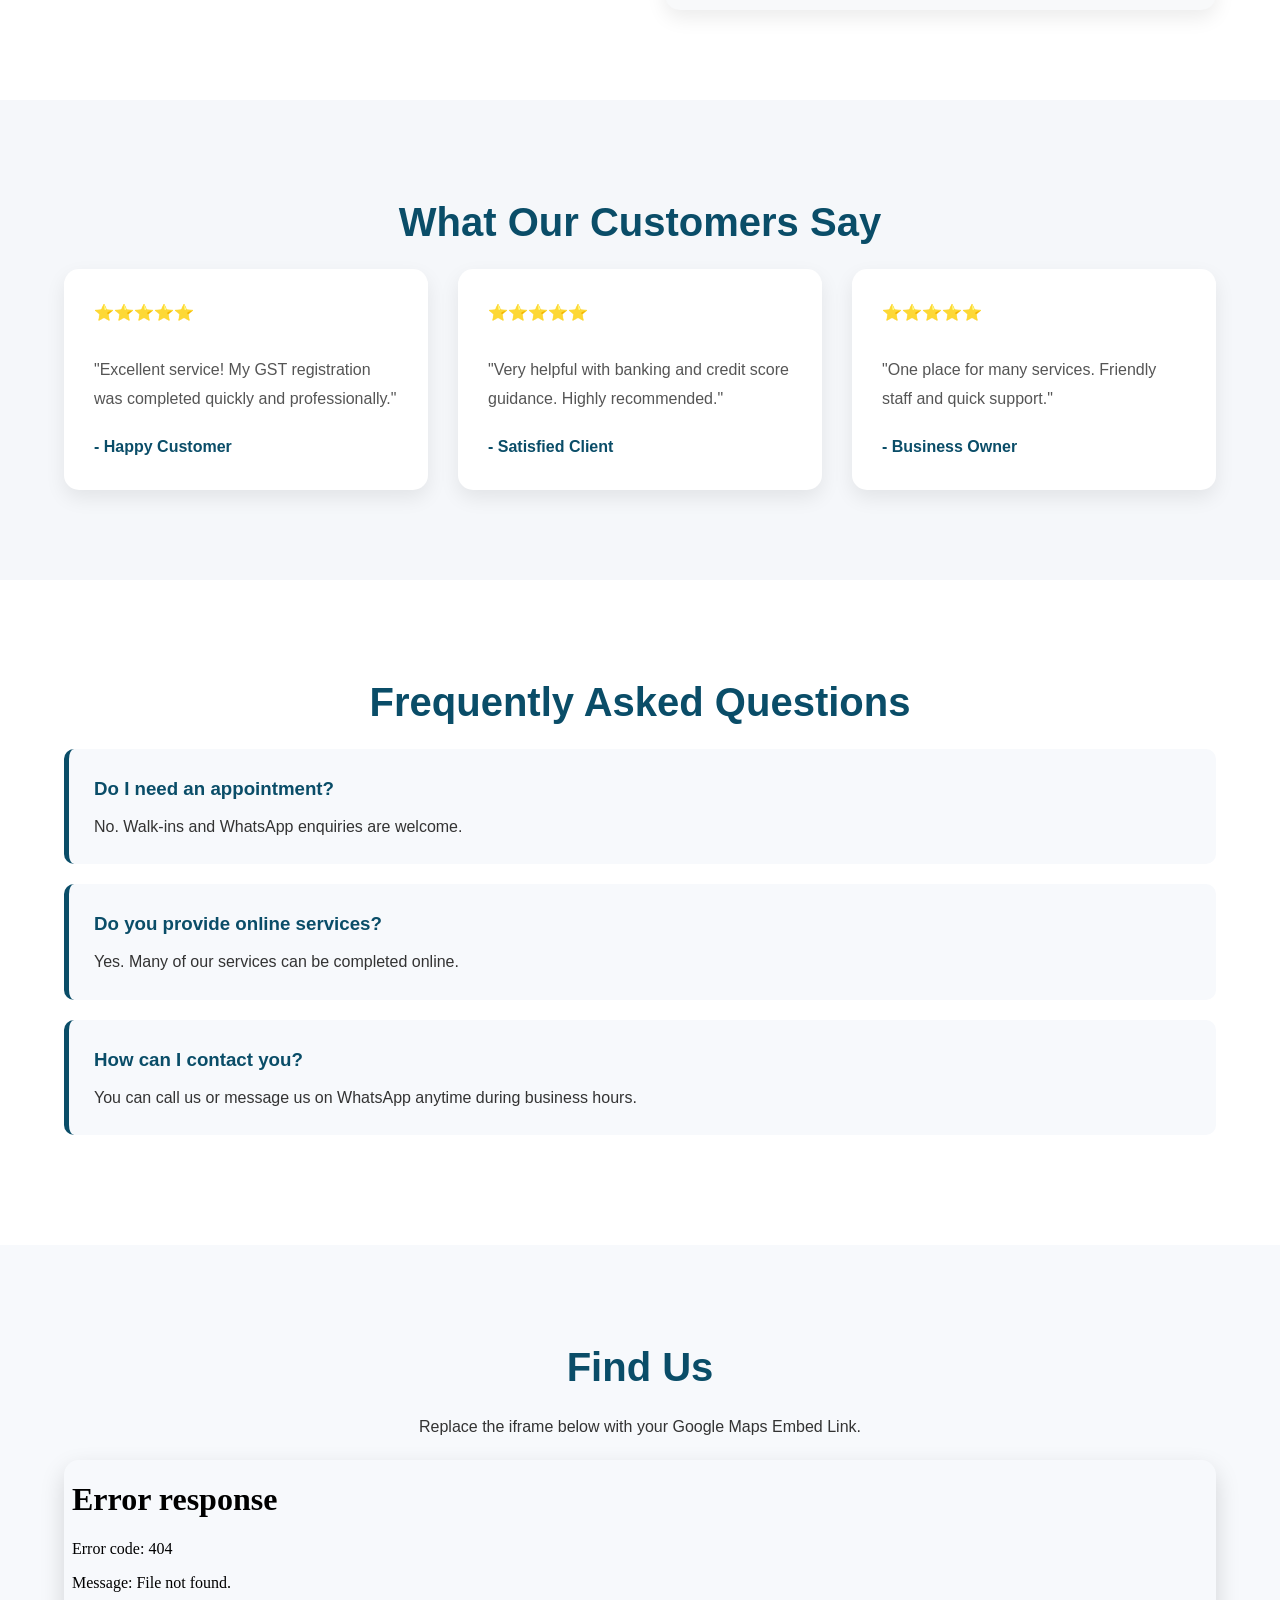
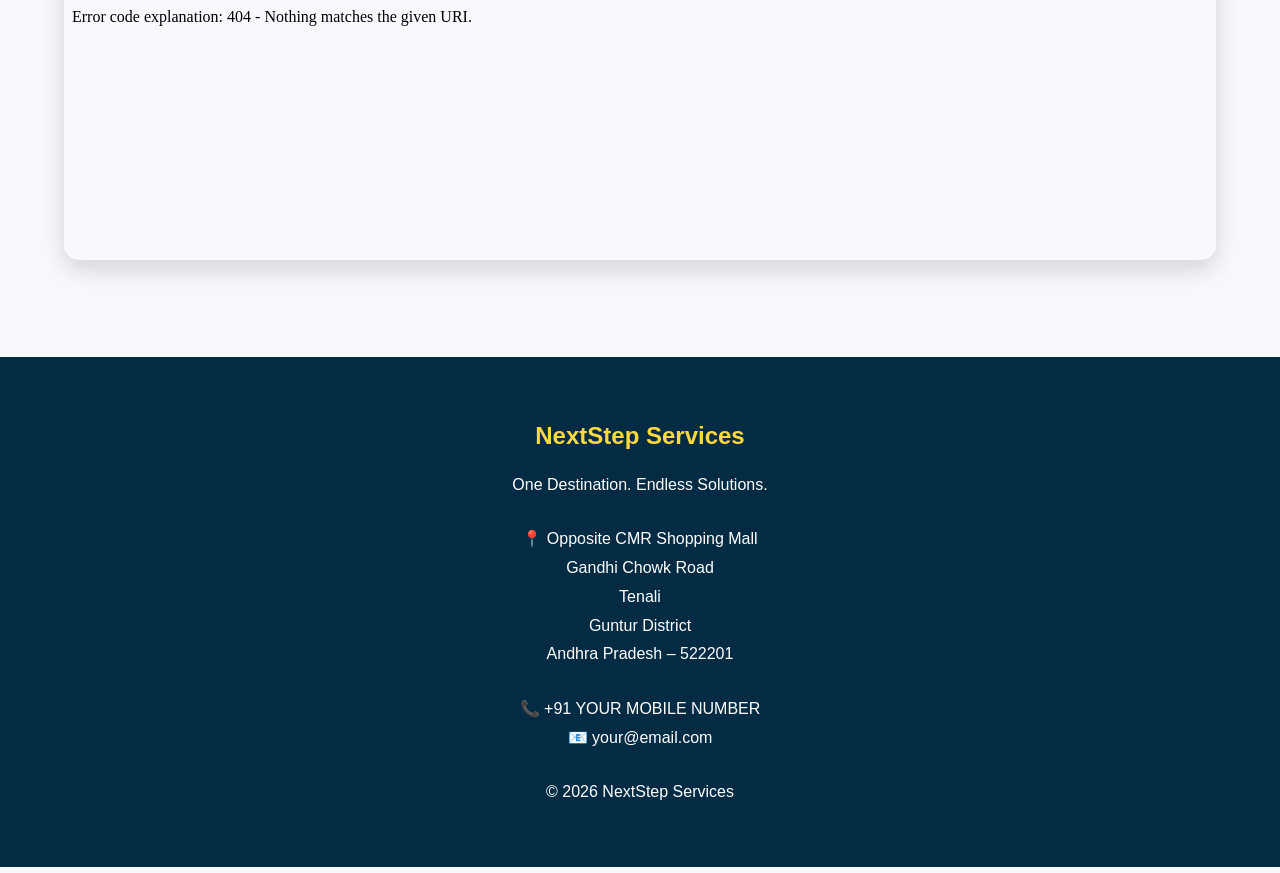
==== commit 2e80b1dc: "Update index.html" ====
--- a/website.py/index.html
+++ b/website.py/index.html
@@ -250,7 +250,10 @@
 
 <p>
 
-Book railway tickets easily.
+Book railway tickets easily
+on tatkal bookings with 100% success rate and
+tickets on waitlist we will confirm
+through connecting trains and using AI.
 
 </p>
 
@@ -374,7 +377,16 @@
     </p>
 
 </div>
-
+    
+<div class="service-card">
+
+<i class="fa-solid fa-helmet-saftey"></i>
+
+<h3>Labour Licence Apply</h3>
+    
+<p>
+    We will Apply Labour Licence Certificate for your Business 
+   </p>
 </div>
 
 </div>
@@ -758,4 +770,4 @@
 
 </body>
 
-</html>+</html>
